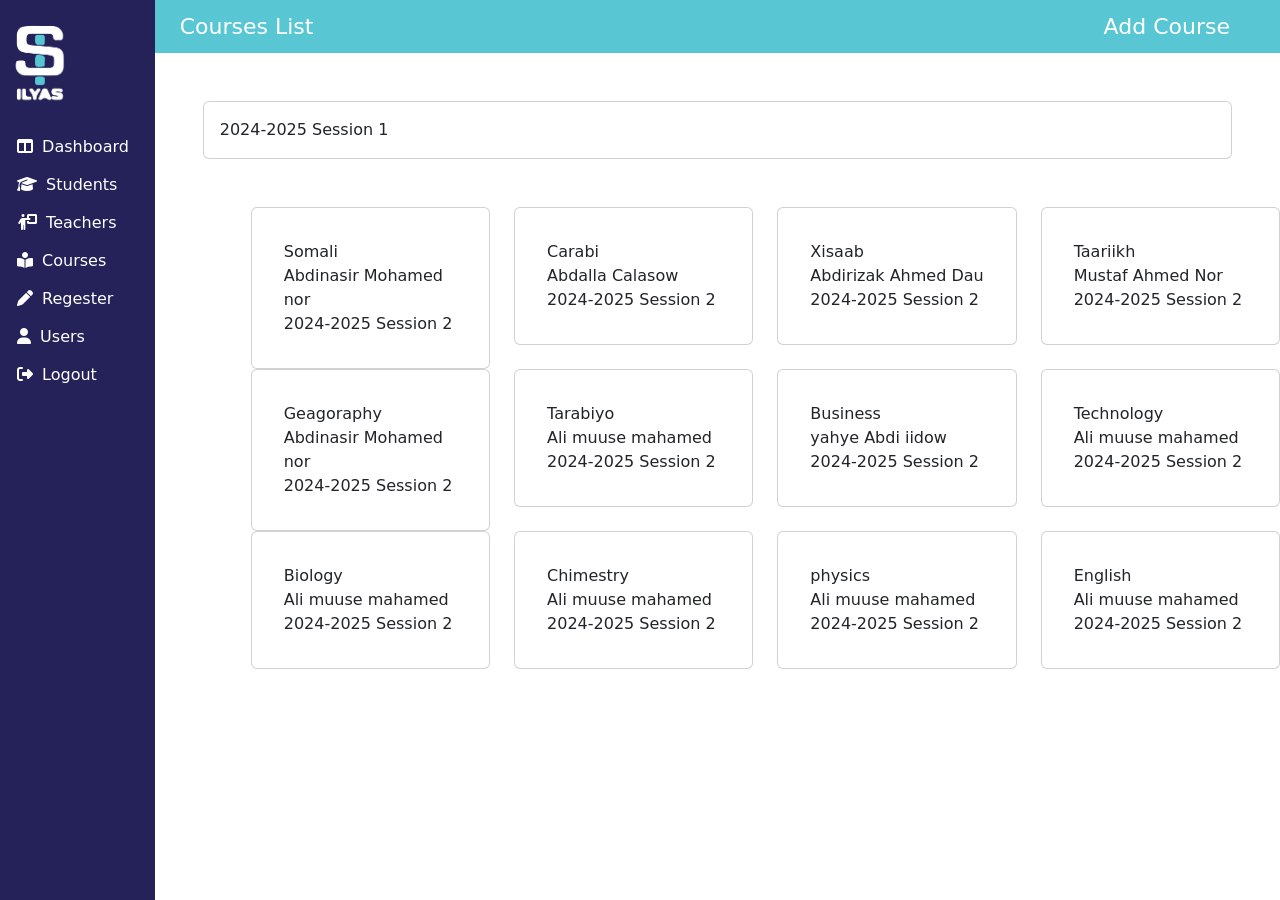
==== Courses.html @ a97e1b78 "Added courses" ====
<!DOCTYPE html>
<html lang="en">
<head>
    <meta charset="UTF-8">
    <meta name="viewport" content="width=device-width, initial-scale=1.0">
    <title>Dashboard</title>
    <link rel="stylesheet" href="style.css">
    <!-- bootstrap link -->
    <link href="https://cdn.jsdelivr.net/npm/bootstrap@5.3.3/dist/css/bootstrap.min.css" rel="stylesheet" integrity="sha384-QWTKZyjpPEjISv5WaRU9OFeRpok6YctnYmDr5pNlyT2bRjXh0JMhjY6hW+ALEwIH" crossorigin="anonymous">
    <!-- font awasome link -->
    <link rel="stylesheet" href="https://cdnjs.cloudflare.com/ajax/libs/font-awesome/6.7.2/css/all.min.css" integrity="sha512-Evv84Mr4kqVGRNSgIGL/F/aIDqQb7xQ2vcrdIwxfjThSH8CSR7PBEakCr51Ck+w+/U6swU2Im1vVX0SVk9ABhg==" crossorigin="anonymous" referrerpolicy="no-referrer" />
</head>
<body>
    
<div class="d-flex">
      <!-- side bar -->
   <div class="vh-100 myside" style="width: 11rem">
  <div>
    <img class="w-50 " src="img/logo2.png" alt="">
  </div>

  <div class="mt-3">
    <button class="btn text-white">
        <i class=" hover fa-solid fa-table-columns text-white px-1"></i>
        Dashboard
      </button>
      <!-- dashboard -->
      
      <button class="btn text-white">
     <i class="fa-solid fa-graduation-cap px-1"></i> 
        Students
      </button>
      <!-- students -->
      
      <button class="btn text-white">
        <i class="fa-solid fa-person-chalkboard px-1"></i>
        Teachers
      </button>
      <!-- teachers -->
    
      <button class="btn text-white">
        <i class="fa-solid fa-book-open-reader px-1"></i>
        Courses
      </button>
      <!-- coursed -->
      <button class="btn text-white">
        <i class="fa-solid fa-pen px-1"></i>
        Regester
      </button>
      <!-- regestration -->
    
      <button class="btn text-white">
        <i class="fa-solid fa-user px-1"></i>
        Users
      </button>
      <!-- users -->
      <button class="btn text-white">
        <i class="fa-solid fa-right-from-bracket px-1"></i>
        Logout
      </button>
      <!-- Logout -->
  </div>
  
   </div>
     <!-- End  side bar -->

     <!-- Header -->
   <div class=" w-100">
       <div class="myheader">
          
           <div class="nav" >
            <a  href="#">Courses List</a>
           
            <a href="#">Add Course</a>
           </div>
       </div>
        <!-- End Header -->

        <!-- contant section -->
          <!-- card0 -->
          <div class="m-5" >
            <div class="row">
                <div class="col-30">
                    <div class="card p-0 card1">
                        <div class="card-body">
                           2024-2025 Session 1
                        </div>
                         <!-- End Card0 -->
                    </div>
            </div>   
          <!-- card1 -->
         <div class="m-5" >
            <div class="row">
                <div class="col-3">
                    <div class="card p-3 card1">
                        <div class="card-body">
                            Somali <br>
                            Abdinasir Mohamed nor <br>
                            2024-2025 Session 2
                        </div>
                         <!-- End Card1 -->
                    </div>
            </div>   
            <!-- card2 -->
            <div class="col-3">
                <div class="card p-3 card1">
                    <div class="card-body">
                        Carabi <br>
                    Abdalla Calasow <br>
                        2024-2025 Session 2
                    </div>
                </div>
                  <!-- End Card2 -->
        </div>
          <!-- card3 -->  
        <div 
        
        class="col-3">
            <div class="card p-3 card1">
                <div class="card-body">
                    Xisaab <br>
                    Abdirizak Ahmed Dau <br>
                        2024-2025 Session 2
                </div>
            </div>
    </div>  
    <!-- End Card3 -->
    <div class="col-3">
         <!-- card4 -->  
        <div class="card p-3 card1">
            <div class="card-body">
               Taariikh <br>
               Mustaf Ahmed Nor <br>
                 2024-2025 Session 2
            </div>
        </div>
</div> <!-- End Card4 -->

<div class="col-3">
      <!-- card5 -->
    <div class="card p-3 card1">
        <div class="card-body">
          Geagoraphy<br>
          Abdinasir Mohamed nor <br>
            2024-2025 Session 2 
        </div>
    </div>
</div>  <!-- End Card5 -->
<div class="col-3">
     <!-- card6 -->
    <div class="card p-3 card1">
        <div class="card-body">
            Tarabiyo<br>
          Ali muuse mahamed <br>
            2024-2025 Session 2 
        </div>
    </div>
</div> <!-- End Card6 -->
<div class="col-3">
    <!-- card7 -->
    <div class="card p-3 card1">
        <div class="card-body">
            Business<br>
          yahye Abdi iidow <br>
              2024-2025 Session 2  
        </div>
    </div>
</div><!-- End Card7 -->
<div class="col-3">
    <!-- card8 -->
    <div class="card p-3 card1">
        <div class="card-body">
            Technology<br>
            Ali muuse mahamed <br>
              2024-2025 Session 2
        </div>
    </div>
</div> <!-- End Card8 -->
<div class="col-3">
       <!-- card9 -->
    <div class="card p-3 card1">
        <div class="card-body">
            Biology<br>
          Ali muuse mahamed <br>
            2024-2025 Session 2
        </div>
    </div>
</div> <!-- End Card9 -->
<div class="col-3">
    <!-- card10 -->
    <div class="card p-3 card1">
        <div class="card-body">
            Chimestry<br>
            Ali muuse mahamed <br>
              2024-2025 Session 2
        </div>
    </div>
</div> <!-- End Card10 -->
<div class="col-3">  
     <!-- card11 -->
    <div class="card p-3 card1">
        <div class="card-body">
            physics<br>
          Ali muuse mahamed <br>
            2024-2025 Session 2
        </div>
    </div>
</div> <!-- End Card11 -->
<div class="col-3">
    <!-- card12 -->
    <div class="card p-3 card1">
        <div class="card-body">
            English<br>
          Ali muuse mahamed <br>
            2024-2025 Session 2
        </div>
    </div>
</div>
</div> </div> <!-- End Card12 -->
</div>
  

       
   
   </div>

   <!-- end contant -->


</div>

<!-- javascript link -->
    <script src="https://cdn.jsdelivr.net/npm/bootstrap@5.3.3/dist/js/bootstrap.bundle.min.js" integrity="sha384-YvpcrYf0tY3lHB60NNkmXc5s9fDVZLESaAA55NDzOxhy9GkcIdslK1eN7N6jIeHz" crossorigin="anonymous"></script>
</body>
</html>
---- style.css ----
*{
    margin: 0;
    padding: 0;
    box-sizing: border-box;
}

.myside{
    background-color: #252159;
    color: white;
}
.btn{
    border: 0;
    outline: 0;
    font-size: 22px;
}
.btn:hover{
    outline: #252159;
}

/* end slide bar */

.myheader{
    background-color: #58C6D3;
}

 .head{
    background-color: gray;
    justify-content: space-between;
 }
.nav{
    display: flex;
    justify-content: space-between;
    margin-left: 25px;
    margin-right: 40px;
    align-items: center;
    padding: 10px;
    
}
.nav a{
    color: #fff;
    font-size: 22px;
    text-decoration: none;
}
.myside .btn:hover{
   background-color:  #58C6D3;
   color: red;
}

.card1{
    background-color: #58C6D3;
    
    
}
.card2{
    background-color: #252159;
   
}
.card2:hover{
background-color: #58C6D3;
opacity: 60%;
}
.card1:hover{
    background-color: #252159;
    opacity: 80%;
}
.link{
    color: white;
    text-decoration: none;
}
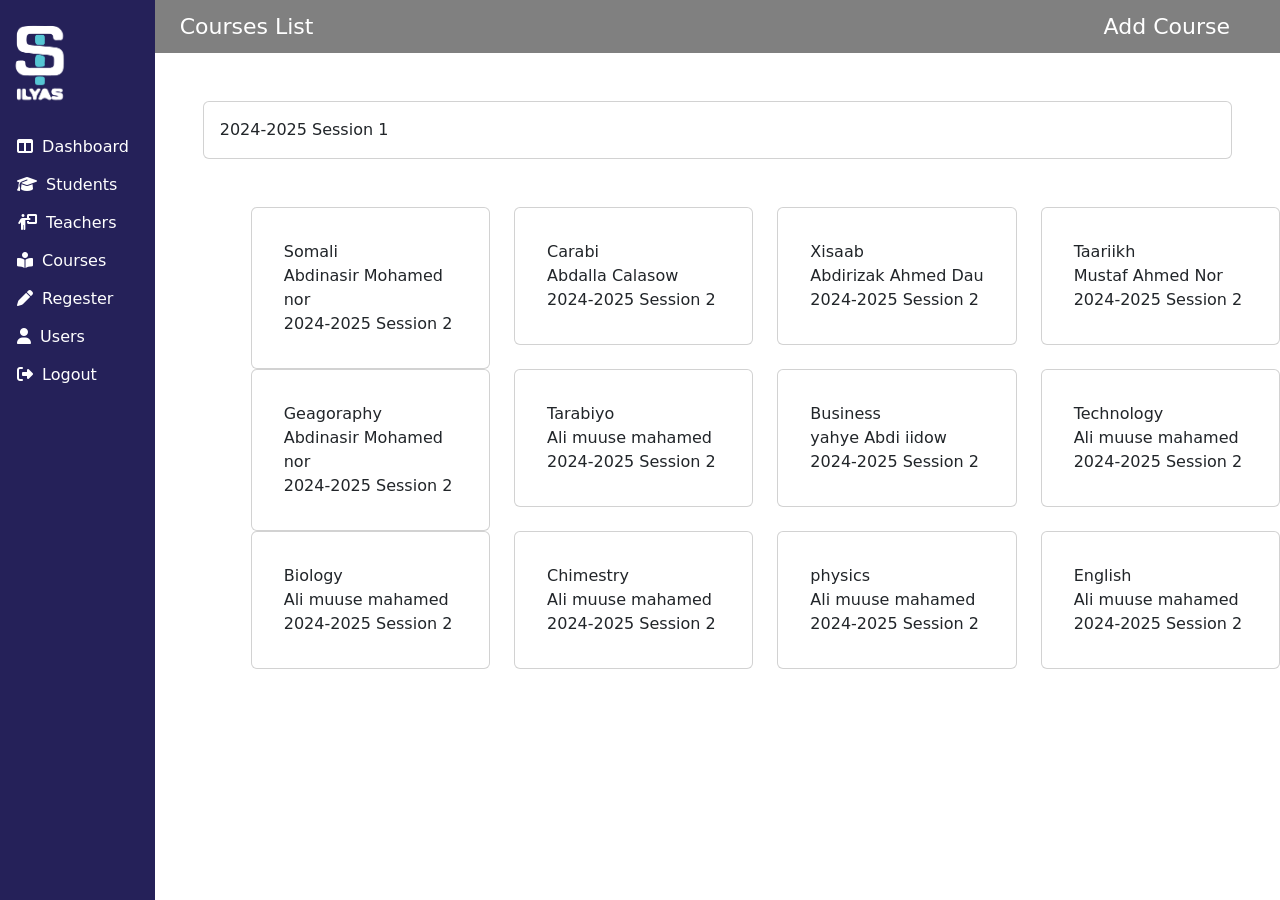
==== commit 55741667: "add course page" ====
--- a/Courses.html
+++ b/Courses.html
@@ -22,25 +22,25 @@
   <div class="mt-3">
     <button class="btn text-white">
         <i class=" hover fa-solid fa-table-columns text-white px-1"></i>
-        Dashboard
+        <a href="index.html" class="link">Dashboard</a>
       </button>
       <!-- dashboard -->
       
       <button class="btn text-white">
      <i class="fa-solid fa-graduation-cap px-1"></i> 
-        Students
+     <a href="Student.html" class="link">Students</a>
       </button>
       <!-- students -->
       
       <button class="btn text-white">
         <i class="fa-solid fa-person-chalkboard px-1"></i>
-        Teachers
+        <a href="teachers.html" class="link"> Teachers</a>
       </button>
       <!-- teachers -->
     
       <button class="btn text-white">
         <i class="fa-solid fa-book-open-reader px-1"></i>
-        Courses
+        <a href="Courses.html" class="link"> Courses</a>
       </button>
       <!-- coursed -->
       <button class="btn text-white">
@@ -66,7 +66,7 @@
 
      <!-- Header -->
    <div class=" w-100">
-       <div class="myheader">
+       <div class="head">
           
            <div class="nav" >
             <a  href="#">Courses List</a>
--- a/style.css
+++ b/style.css
@@ -61,6 +61,7 @@
 }
 .card1:hover{
     background-color: #252159;
+    color: white;
     opacity: 80%;
 }
 .link{
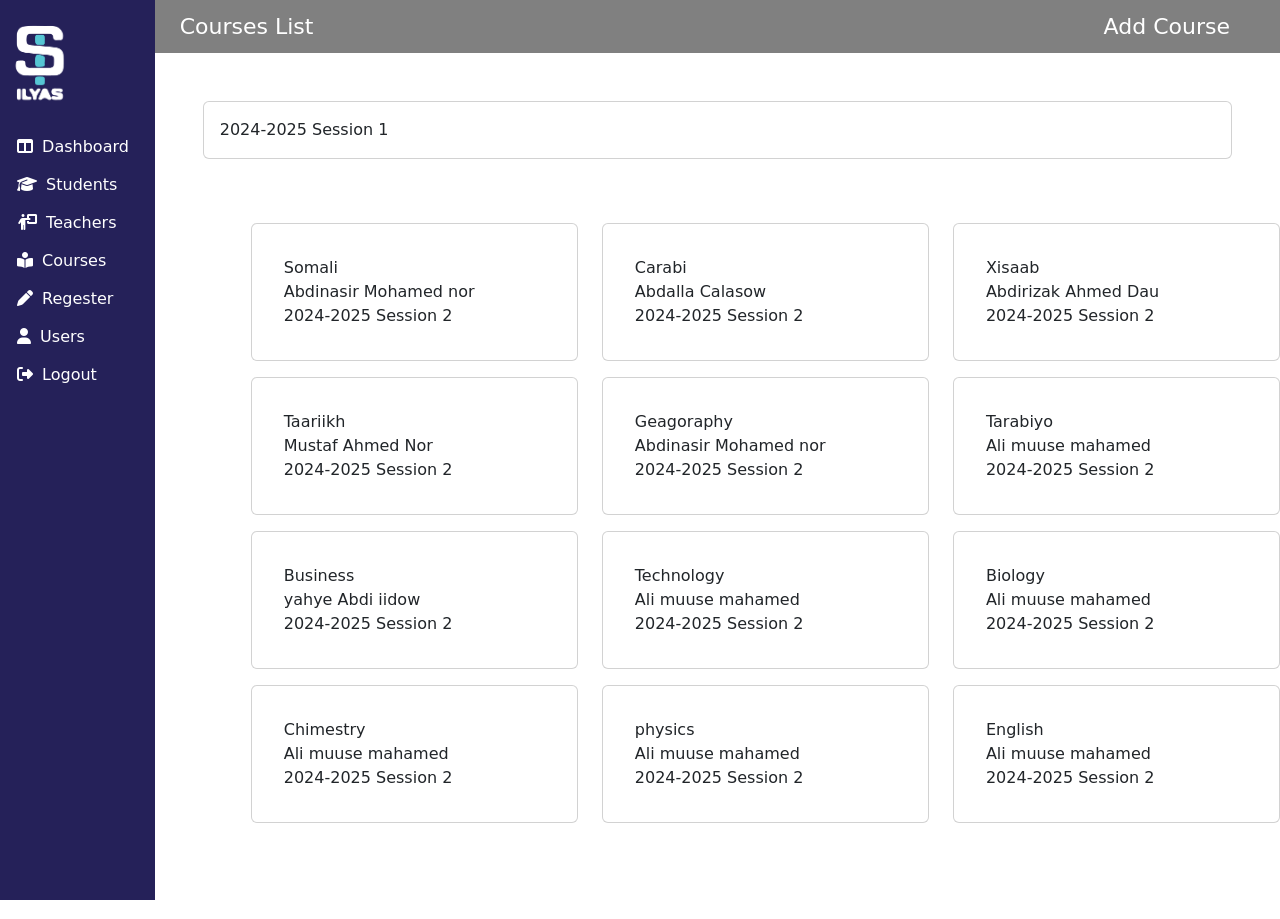
==== commit e85ac1ef: "Add cards" ====
--- a/Courses.html
+++ b/Courses.html
@@ -91,7 +91,7 @@
           <!-- card1 -->
          <div class="m-5" >
             <div class="row">
-                <div class="col-3">
+                <div class="col-sm-1 col-md-4 pt-3 ">
                     <div class="card p-3 card1">
                         <div class="card-body">
                             Somali <br>
@@ -102,7 +102,7 @@
                     </div>
             </div>   
             <!-- card2 -->
-            <div class="col-3">
+            <div class="col-sm-1 col-md-4 pt-3">
                 <div class="card p-3 card1">
                     <div class="card-body">
                         Carabi <br>
@@ -115,7 +115,7 @@
           <!-- card3 -->  
         <div 
         
-        class="col-3">
+        class="col-sm-1 col-md-4 pt-3">
             <div class="card p-3 card1">
                 <div class="card-body">
                     Xisaab <br>
@@ -125,7 +125,7 @@
             </div>
     </div>  
     <!-- End Card3 -->
-    <div class="col-3">
+    <div class="col-sm-1 col-md-4 pt-3">
          <!-- card4 -->  
         <div class="card p-3 card1">
             <div class="card-body">
@@ -136,7 +136,7 @@
         </div>
 </div> <!-- End Card4 -->
 
-<div class="col-3">
+<div class="col-sm-1 col-md-4 pt-3">
       <!-- card5 -->
     <div class="card p-3 card1">
         <div class="card-body">
@@ -146,7 +146,7 @@
         </div>
     </div>
 </div>  <!-- End Card5 -->
-<div class="col-3">
+<div class="col-sm-1 col-md-4 pt-3">
      <!-- card6 -->
     <div class="card p-3 card1">
         <div class="card-body">
@@ -156,7 +156,7 @@
         </div>
     </div>
 </div> <!-- End Card6 -->
-<div class="col-3">
+<div class="col-sm-1 col-md-4 pt-3">
     <!-- card7 -->
     <div class="card p-3 card1">
         <div class="card-body">
@@ -166,7 +166,7 @@
         </div>
     </div>
 </div><!-- End Card7 -->
-<div class="col-3">
+<div class="col-sm-1 col-md-4 pt-3">
     <!-- card8 -->
     <div class="card p-3 card1">
         <div class="card-body">
@@ -176,7 +176,7 @@
         </div>
     </div>
 </div> <!-- End Card8 -->
-<div class="col-3">
+<div class="col-sm-1 col-md-4 pt-3">
        <!-- card9 -->
     <div class="card p-3 card1">
         <div class="card-body">
@@ -186,7 +186,7 @@
         </div>
     </div>
 </div> <!-- End Card9 -->
-<div class="col-3">
+<div class="col-sm-1 col-md-4 pt-3">
     <!-- card10 -->
     <div class="card p-3 card1">
         <div class="card-body">
@@ -196,7 +196,7 @@
         </div>
     </div>
 </div> <!-- End Card10 -->
-<div class="col-3">  
+<div class="col-sm-1 col-md-4 pt-3">  
      <!-- card11 -->
     <div class="card p-3 card1">
         <div class="card-body">
@@ -206,7 +206,7 @@
         </div>
     </div>
 </div> <!-- End Card11 -->
-<div class="col-3">
+<div class="col-sm-1 col-md-4 pt-3">
     <!-- card12 -->
     <div class="card p-3 card1">
         <div class="card-body">
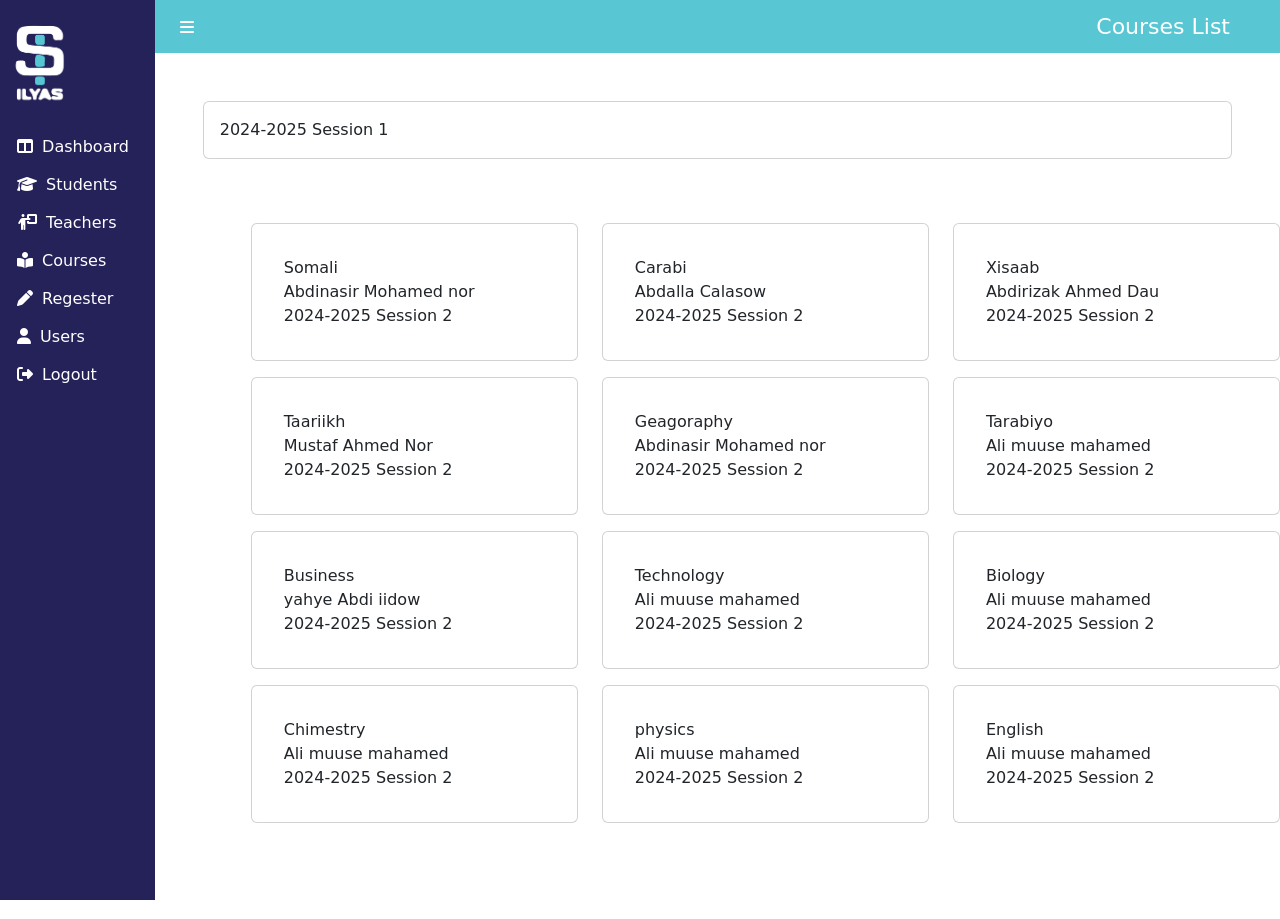
==== commit aa114651: "add model" ====
--- a/Courses.html
+++ b/Courses.html
@@ -69,20 +69,20 @@
        <div class="head">
           
            <div class="nav" >
+             <i class="fa-solid fa-bars text-white" ></i>
             <a  href="#">Courses List</a>
            
-            <a href="#">Add Course</a>
            </div>
        </div>
         <!-- End Header -->
 
-        <!-- contant section -->
+        <!-- contant section --> 
           <!-- card0 -->
           <div class="m-5" >
             <div class="row">
-                <div class="col-30">
-                    <div class="card p-0 card1">
-                        <div class="card-body">
+                <div class="col-30 ">
+                    <div class="card p-0 card2 ">
+                        <div class="card-body ">
                            2024-2025 Session 1
                         </div>
                          <!-- End Card0 -->
--- a/style.css
+++ b/style.css
@@ -22,9 +22,12 @@
 .myheader{
     background-color: #58C6D3;
 }
+.login{
+    background-color: red;
+}
 
  .head{
-    background-color: gray;
+    background-color: #58C6D3;
     justify-content: space-between;
  }
 .nav{
@@ -67,4 +70,12 @@
 .link{
     color: white;
     text-decoration: none;
+}
+button{
+   background-color: #58C6D3;
+   border: 2px solid #fff;
+   outline: none;
+   color: #fff;
+   padding: 8px;
+  
 }
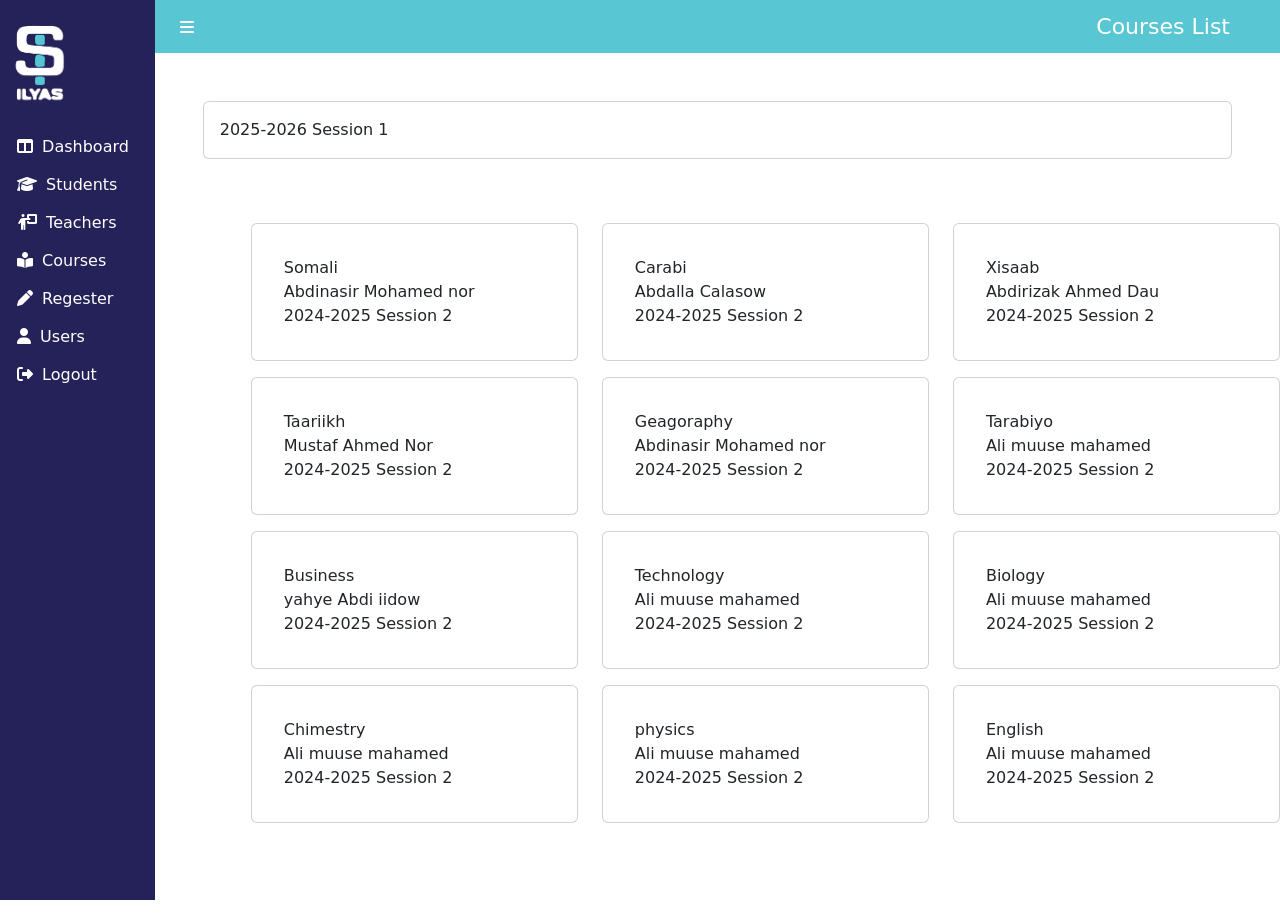
==== commit bfb3e05f: "logout page" ====
--- a/Courses.html
+++ b/Courses.html
@@ -56,7 +56,7 @@
       <!-- users -->
       <button class="btn text-white">
         <i class="fa-solid fa-right-from-bracket px-1"></i>
-        Logout
+        <a href="logout.html" class="link"> Logout</a>
       </button>
       <!-- Logout -->
   </div>
@@ -83,7 +83,7 @@
                 <div class="col-30 ">
                     <div class="card p-0 card2 ">
                         <div class="card-body ">
-                           2024-2025 Session 1
+                           2025-2026 Session 1
                         </div>
                          <!-- End Card0 -->
                     </div>
--- a/style.css
+++ b/style.css
@@ -7,6 +7,7 @@
 .myside{
     background-color: #252159;
     color: white;
+   
 }
 .btn{
     border: 0;
@@ -78,4 +79,71 @@
    color: #fff;
    padding: 8px;
   
-}+}
+
+.logout{
+    background-color: gray;
+    width: 55%;
+    height: 50%;
+    margin: auto;
+    margin-top: 10%;
+}
+
+.batamada{
+    margin: 40px;
+    margin: auto;
+}
+
+
+
+
+
+
+
+
+
+
+
+
+
+
+
+
+
+
+
+
+
+
+
+
+
+
+
+
+
+
+
+
+
+
+
+
+
+
+
+
+
+
+
+
+
+
+
+
+
+
+
+
+
+
